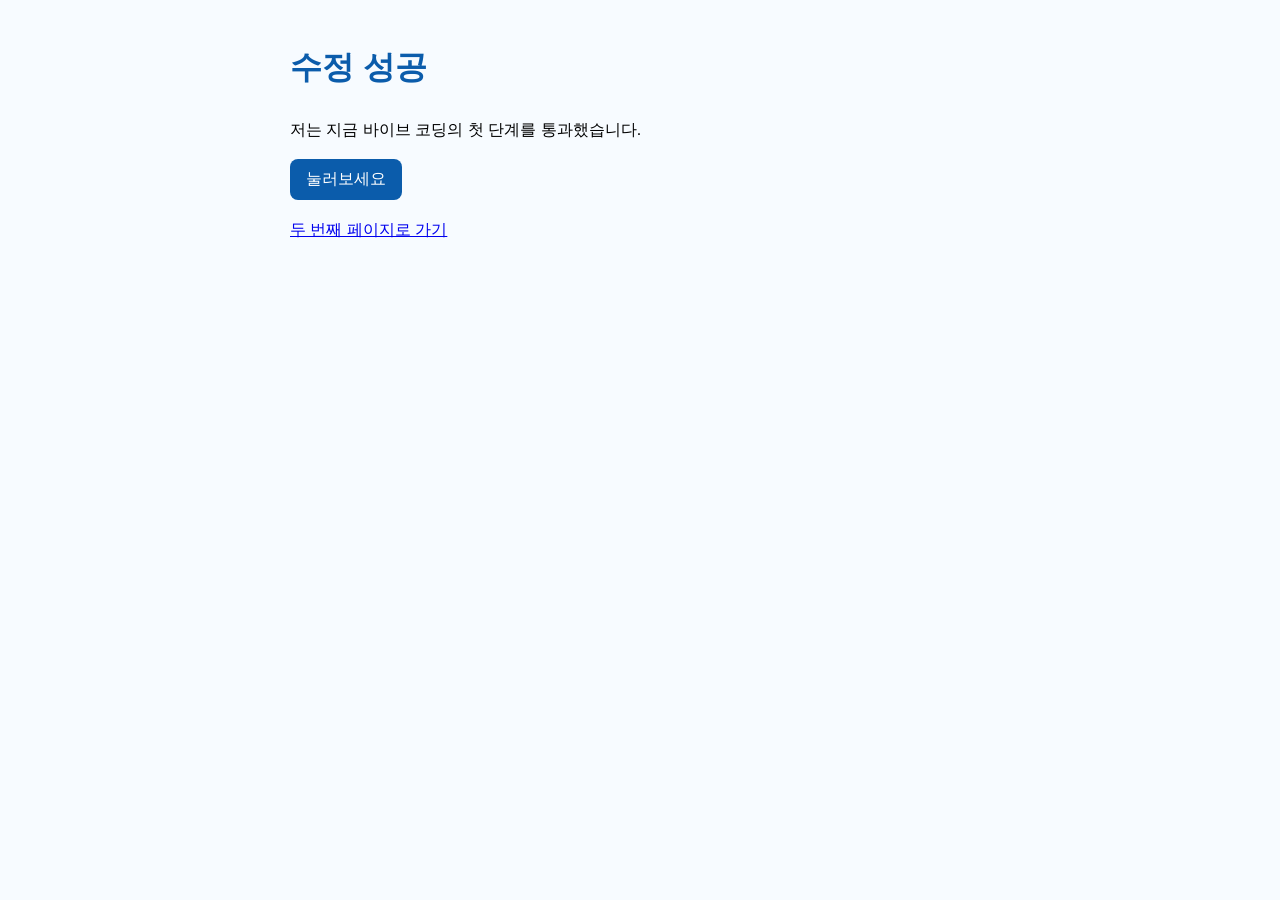
==== index.html @ 7ad7ccf9 "Add files via upload" ====
<!doctype html>
<html lang="ko">
<head>
  <meta charset="utf-8">
  <title>테스트</title>
  <style>
    body {
      font-family: sans-serif;
      max-width: 700px;
      margin: 40px auto;
      line-height: 1.7;
      background: #f7fbff;
    }
    h1 {
      color: #0b5cab;
    }
    button {
      padding: 10px 16px;
      font-size: 16px;
      border: none;
      border-radius: 8px;
      background: #0b5cab;
      color: white;
    }
  </style>
</head>
<body>
  <h1>수정 성공</h1>
  <p>저는 지금 바이브 코딩의 첫 단계를 통과했습니다.</p>
  <button onclick="alert('정말 잘하고 계십니다!')">눌러보세요</button>
<p><a href="page2.html">두 번째 페이지로 가기</a></p>
</body>
</html>
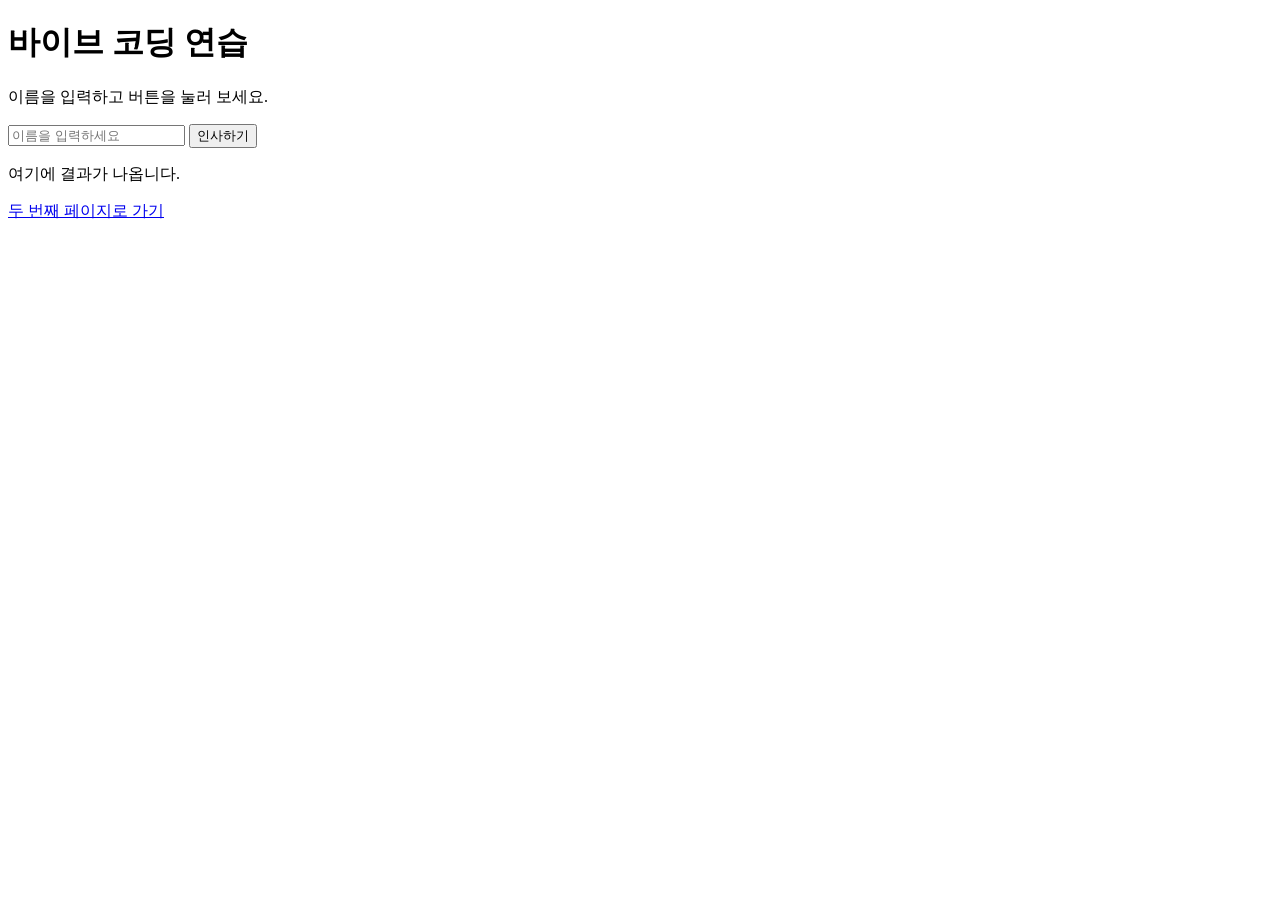
==== commit 4705664b: "Update index.html" ====
--- a/index.html
+++ b/index.html
@@ -2,32 +2,20 @@
 <html lang="ko">
 <head>
   <meta charset="utf-8">
-  <title>테스트</title>
-  <style>
-    body {
-      font-family: sans-serif;
-      max-width: 700px;
-      margin: 40px auto;
-      line-height: 1.7;
-      background: #f7fbff;
-    }
-    h1 {
-      color: #0b5cab;
-    }
-    button {
-      padding: 10px 16px;
-      font-size: 16px;
-      border: none;
-      border-radius: 8px;
-      background: #0b5cab;
-      color: white;
-    }
-  </style>
+  <title>나의 첫 인터랙티브 페이지</title>
+  <link rel="stylesheet" href="style.css">
 </head>
 <body>
-  <h1>수정 성공</h1>
-  <p>저는 지금 바이브 코딩의 첫 단계를 통과했습니다.</p>
-  <button onclick="alert('정말 잘하고 계십니다!')">눌러보세요</button>
-<p><a href="page2.html">두 번째 페이지로 가기</a></p>
+  <h1>바이브 코딩 연습</h1>
+  <p>이름을 입력하고 버튼을 눌러 보세요.</p>
+
+  <input id="nameInput" type="text" placeholder="이름을 입력하세요">
+  <button onclick="sayHello()">인사하기</button>
+
+  <p id="result">여기에 결과가 나옵니다.</p>
+
+  <p><a href="page2.html">두 번째 페이지로 가기</a></p>
+
+  <script src="script.js"></script>
 </body>
-</html>+</html>
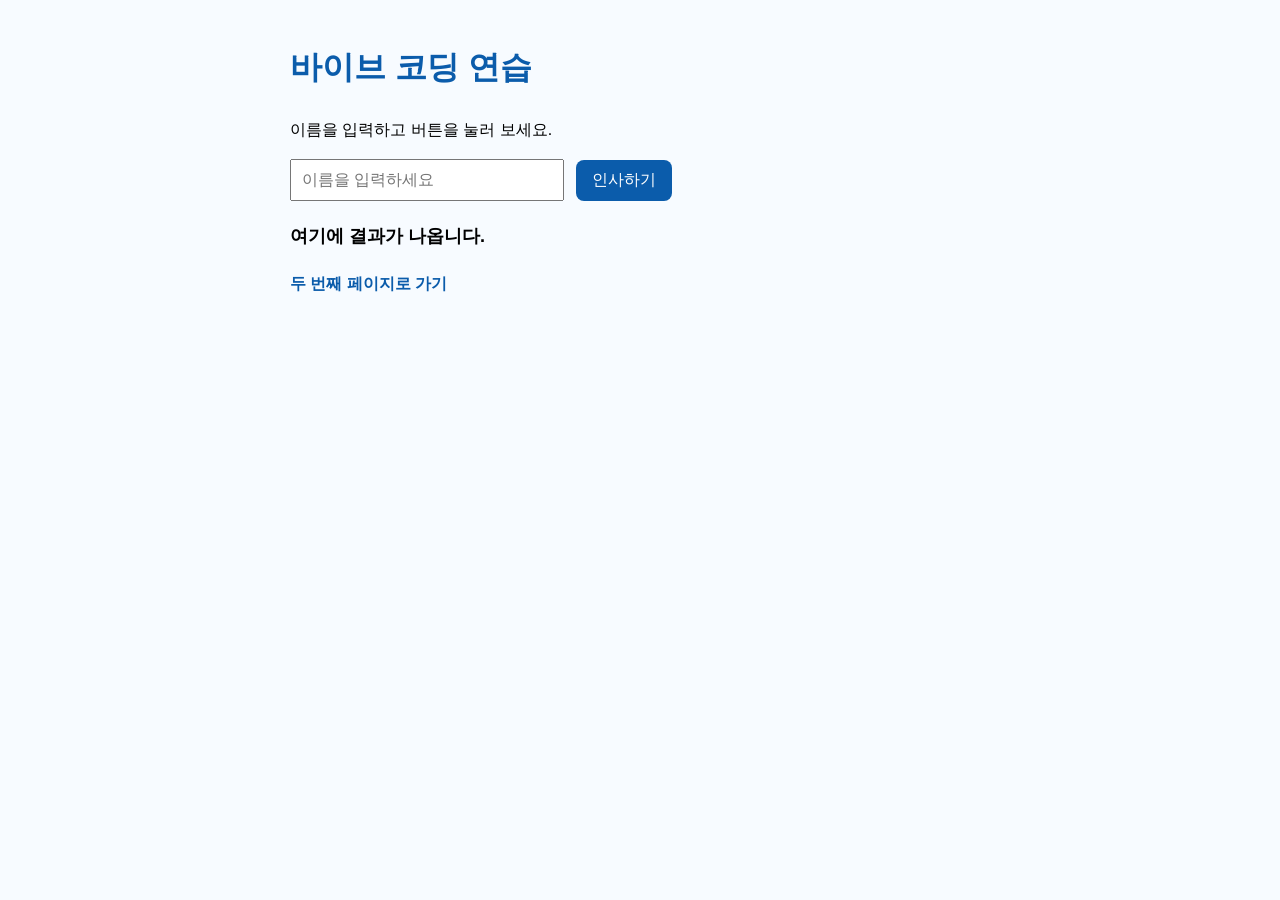
==== commit ac59ebff: "split html css js" ====
--- a/index.html
+++ b/index.html
@@ -18,4 +18,4 @@
 
   <script src="script.js"></script>
 </body>
-</html>
+</html>
--- a/style.css
+++ b/style.css
@@ -0,0 +1,40 @@
+body {
+  font-family: sans-serif;
+  max-width: 700px;
+  margin: 40px auto;
+  line-height: 1.7;
+  background: #f7fbff;
+}
+
+h1 {
+  color: #0b5cab;
+}
+
+input {
+  padding: 10px;
+  font-size: 16px;
+  width: 250px;
+  margin-right: 8px;
+}
+
+button {
+  padding: 10px 16px;
+  font-size: 16px;
+  border: none;
+  border-radius: 8px;
+  background: #0b5cab;
+  color: white;
+  cursor: pointer;
+}
+
+#result {
+  margin-top: 20px;
+  font-size: 18px;
+  font-weight: bold;
+}
+
+a {
+  color: #0b5cab;
+  text-decoration: none;
+  font-weight: bold;
+}
